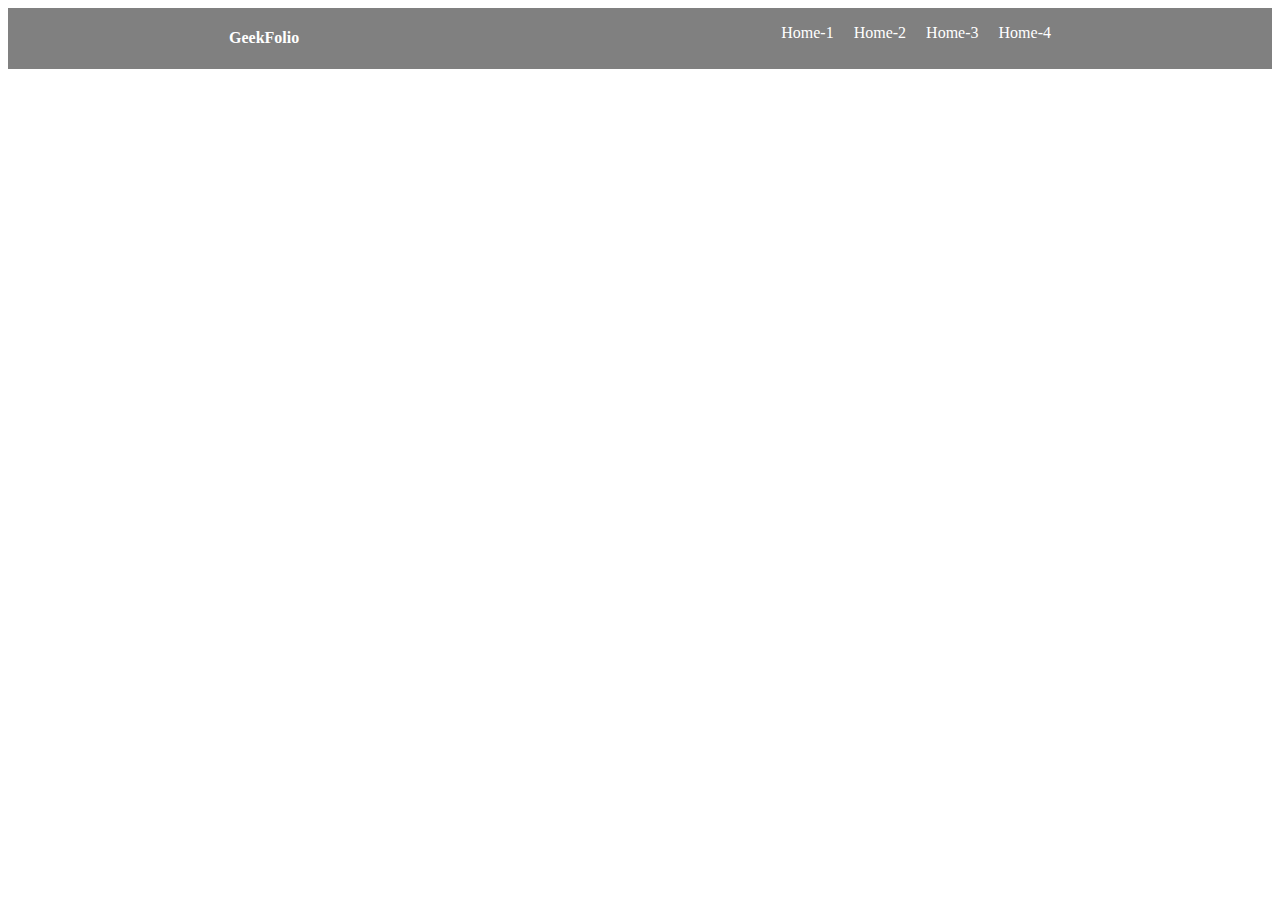
==== index.html @ 0c9057bc "navigation added" ====
<!DOCTYPE html>
<html lang="en">
<head>
    <meta charset="UTF-8">
    <meta name="viewport" content="width=, initial-scale=1.0">
    <title>Document</title>
    <link rel="stylesheet" href="styles.css">
</head>

<body>
    <header>
        <nav id="navigation">
            <div id="navigation-container">
                <div>
                   <h4>GeekFolio</h4>
                </div>

                <div>
                   <ul  class="no-bullets">
                        <div class="home-list-container">
                           <div class="">
                             <li>Home-1</li>
                           </div>
                           <div class="">
                             <li>Home-2</li>
                           </div>
                           <div class="">
                             <li>Home-3</li>
                           </div>
                           <div class="">
                             <li>Home-4</li>
                           </div>
                        </div>
                   </ul>
                </div>
            </div>
        </nav>


    </header>
    
</body>

</html>
---- styles.css ----
*{
    color: white;
}

#navigation{
    background-color: gray;
}

#navigation-container{
    display: flex;
    justify-content: space-around;
}

.home-list-container{
    display: flex;
    gap: 20px;
}

.no-bullets {
    list-style-type: none;
  }
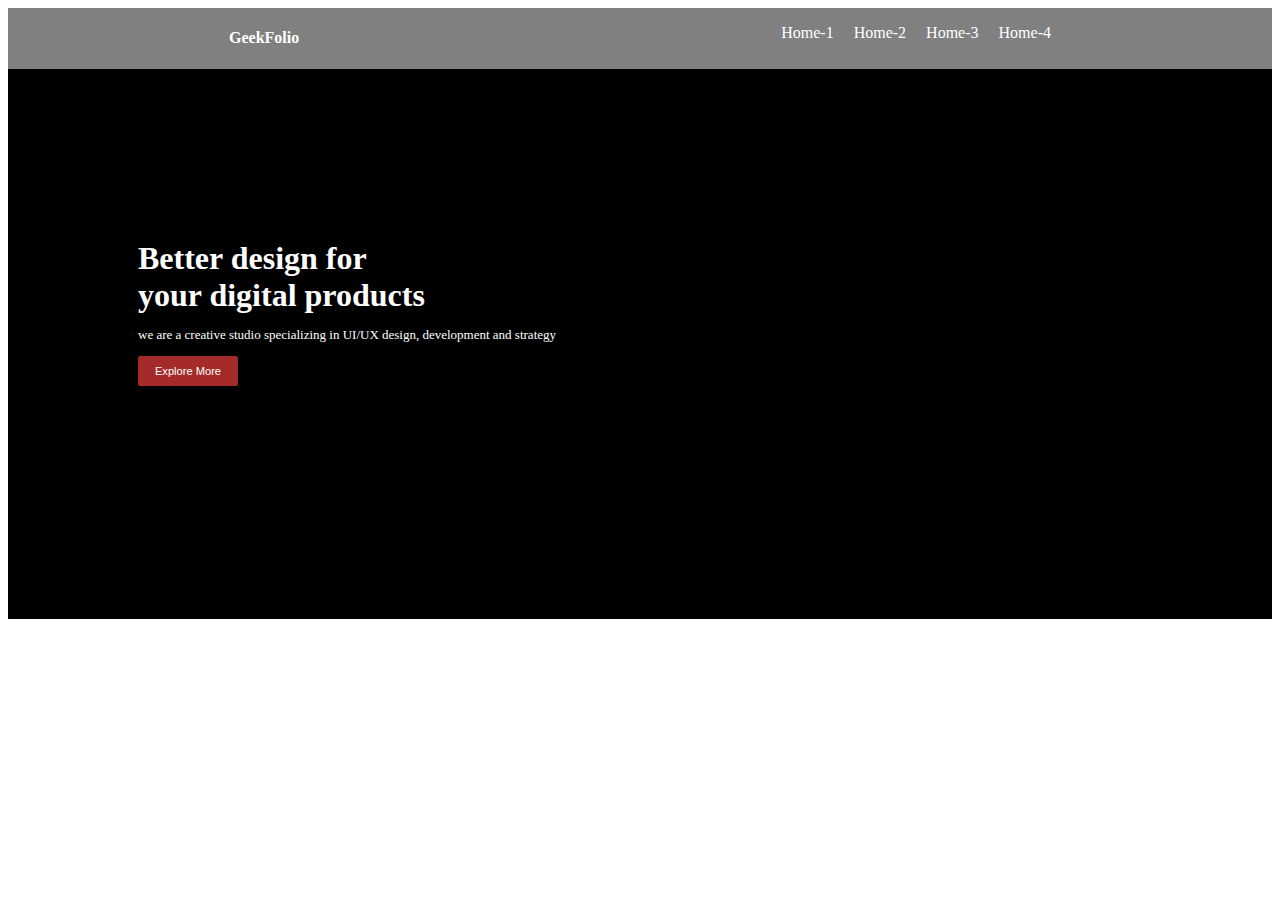
==== commit 3b57b483: "banner text added" ====
--- a/index.html
+++ b/index.html
@@ -9,6 +9,8 @@
 
 <body>
     <header>
+
+      <!-- this is a navbar section -->
         <nav id="navigation">
             <div id="navigation-container">
                 <div>
@@ -18,17 +20,17 @@
                 <div>
                    <ul  class="no-bullets">
                         <div class="home-list-container">
-                           <div class="">
-                             <li>Home-1</li>
+                           <div>
+                             <li  class="list-item">Home-1</li>
                            </div>
-                           <div class="">
-                             <li>Home-2</li>
+                           <div>
+                             <li  class="list-item">Home-2</li>
                            </div>
-                           <div class="">
-                             <li>Home-3</li>
+                           <div>
+                             <li  class="list-item">Home-3</li>
                            </div>
-                           <div class="">
-                             <li>Home-4</li>
+                           <div>
+                             <li  class="list-item">Home-4</li>
                            </div>
                         </div>
                    </ul>
@@ -36,6 +38,19 @@
             </div>
         </nav>
 
+      <!-- this is a banner section -->
+        <div class="banner-container">
+            <div class="text-container">
+               <h1 class="first-part">Better design for</h1>
+               <h1 class="Second-part">your digital products</h1>
+               <p class="small-text">we are a creative studio specializing in UI/UX design, development and strategy</p>
+               <button class="banner-button"><span class="button-text">Explore More</span></button>
+            </div>
+
+            <div>
+
+            </div>
+        </div>
 
     </header>
     
--- a/styles.css
+++ b/styles.css
@@ -21,4 +21,48 @@
 .no-bullets {
     list-style-type: none;
   }
-  +
+  .home-list-container{
+    cursor: pointer;
+  }
+  .list-item:hover{
+    color: black;
+  }
+
+  .banner-container{
+    display: flex;
+    background-color: black;
+    height: 550px;
+  }
+
+  .text-container{
+    align-items: center;
+    margin-left: 130px;
+    margin-top: 150px;
+  }
+
+  .first-part{
+    margin-bottom: 0px;
+  }
+  
+  .Second-part{
+    margin-top: 0px;
+    margin-bottom: 0px;
+  }
+
+  .small-text{
+    margin-top: 13px;
+    font-size: small;
+  }
+
+  .banner-button{
+    background-color: brown;
+    height: 30px;
+    width: 100px;
+    border: none;
+    border-radius: 2px;
+  }
+
+  .button-text{
+    font-size: smaller;
+  }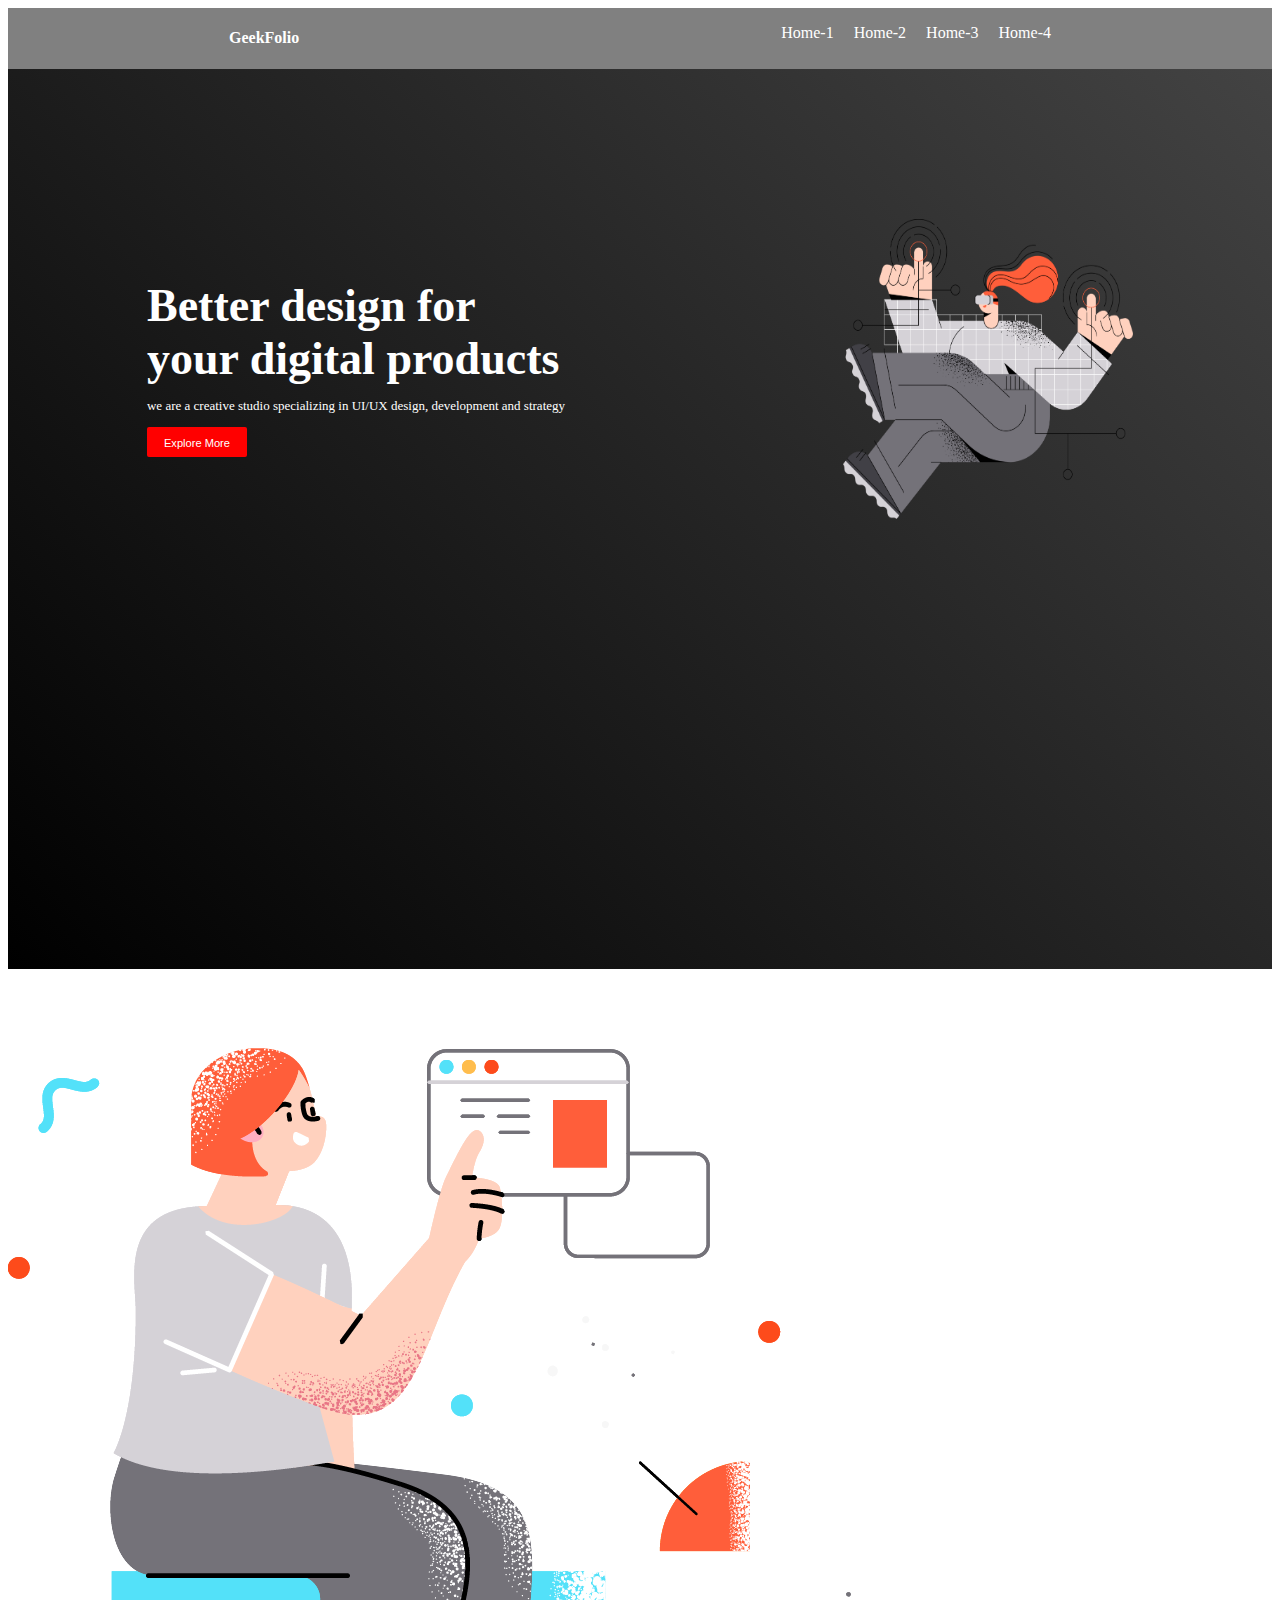
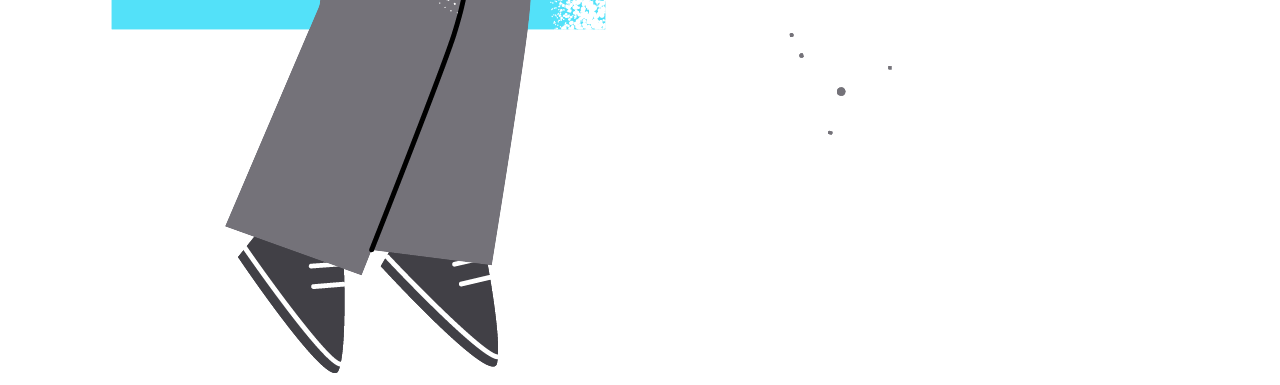
==== commit 2844d23e: "about section started" ====
--- a/index.html
+++ b/index.html
@@ -48,12 +48,32 @@
             </div>
 
             <div>
-
+                <img src="banner-img.png" alt="" class="banner-img">
             </div>
         </div>
 
     </header>
+
+    <main>
+        <div class="about-container">
+          <h1 class="about-header">About Us</h1>
+
+          <div class="about">
+              <div>
+                 <img src="about-img.png" alt="">
+              </div>
+
+              <div>
+
+              </div>
+          </div>
+
+        </div>
+    </main>
     
+    <footer>
+
+    </footer>
 </body>
 
 </html>--- a/styles.css
+++ b/styles.css
@@ -31,23 +31,26 @@
 
   .banner-container{
     display: flex;
-    background-color: black;
-    height: 550px;
+    justify-content: space-around;
+    background: linear-gradient(45deg, black, rgb(67, 67, 67));
+    height: 100vh;
   }
 
   .text-container{
     align-items: center;
-    margin-left: 130px;
-    margin-top: 150px;
+    margin-left: 0px;
+    margin-top: 180px;
   }
 
   .first-part{
     margin-bottom: 0px;
+    font-size: 46px;
   }
   
   .Second-part{
     margin-top: 0px;
     margin-bottom: 0px;
+    font-size: 46px;
   }
 
   .small-text{
@@ -56,13 +59,38 @@
   }
 
   .banner-button{
-    background-color: brown;
+    background-color: red;
     height: 30px;
     width: 100px;
     border: none;
     border-radius: 2px;
   }
 
+  .banner-button:hover{
+    cursor: pointer;
+    background-color: brown;
+  }
+
   .button-text{
     font-size: smaller;
+  }
+
+  .banner-img{
+    height: 300px;
+    width: 290px;
+    margin-top: 150px;
+  }
+
+  /* this is main section */
+  .about-container{
+    color: black;
+    background-color: white;
+  }
+
+  .about-header{
+    text-align: center;
+  }
+
+  .about{
+    display: flex;
   }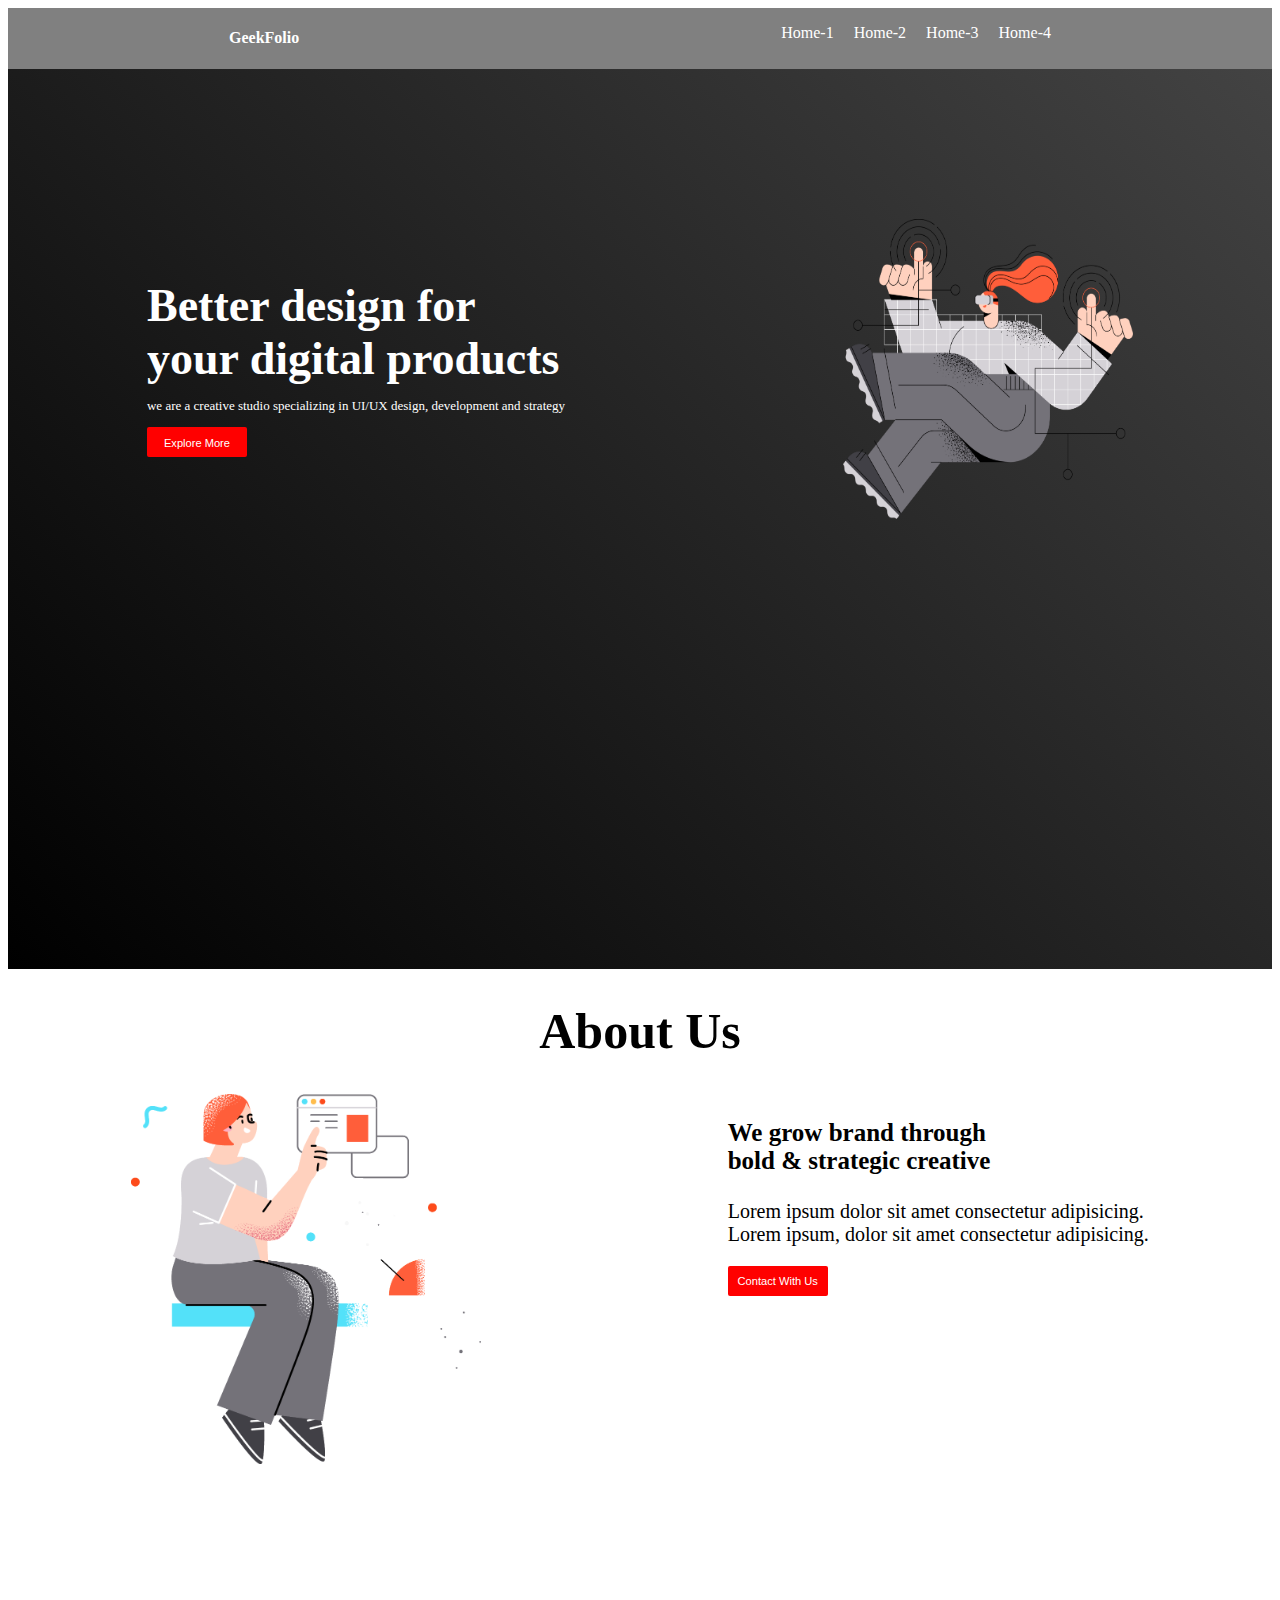
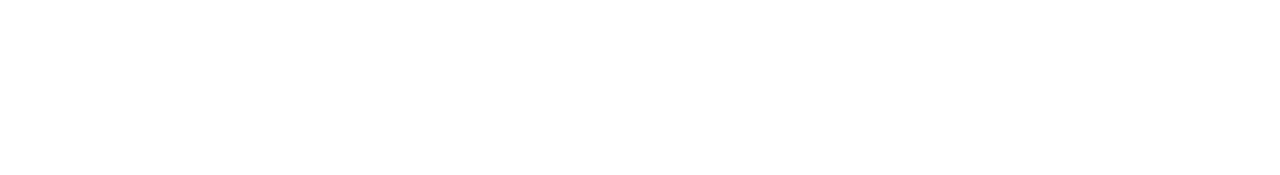
==== commit edebc9e4: "about us uploaded" ====
--- a/index.html
+++ b/index.html
@@ -55,20 +55,23 @@
     </header>
 
     <main>
-        <div class="about-container">
-          <h1 class="about-header">About Us</h1>
+        <section id="about-container">
+          <h1 class="section-header">About Us</h1>
 
           <div class="about">
               <div>
-                 <img src="about-img.png" alt="">
+                 <img src="about-img.png" class="about-img">
               </div>
 
-              <div>
-
+              <div class="about-text">
+                 <h3 class="about-header">We grow brand through <br> bold & strategic creative</h3>
+                 <p class="about-description">Lorem ipsum dolor sit amet consectetur adipisicing.
+                 <br> Lorem ipsum, dolor sit amet consectetur adipisicing.</p>
+                 <button class="banner-button"><span class="button-text">Contact With Us</span></button>
               </div>
           </div>
 
-        </div>
+        </section>
     </main>
     
     <footer>
--- a/styles.css
+++ b/styles.css
@@ -82,15 +82,32 @@
   }
 
   /* this is main section */
-  .about-container{
-    color: black;
-    background-color: white;
+  #about-container{
+    height: 85vh;
   }
 
-  .about-header{
+  .section-header{
     text-align: center;
+    color: black;
+    font-size: 50px;
   }
 
   .about{
     display: flex;
+    justify-content: space-around;
+  }
+
+  .about-img{
+    height: 370px;
+    width: 350px;
+  }
+
+  .about-header{
+    color: black;
+    font-size: 25px;
+  }
+
+  .about-description{
+    color: black;
+    font-size: 20px;
   }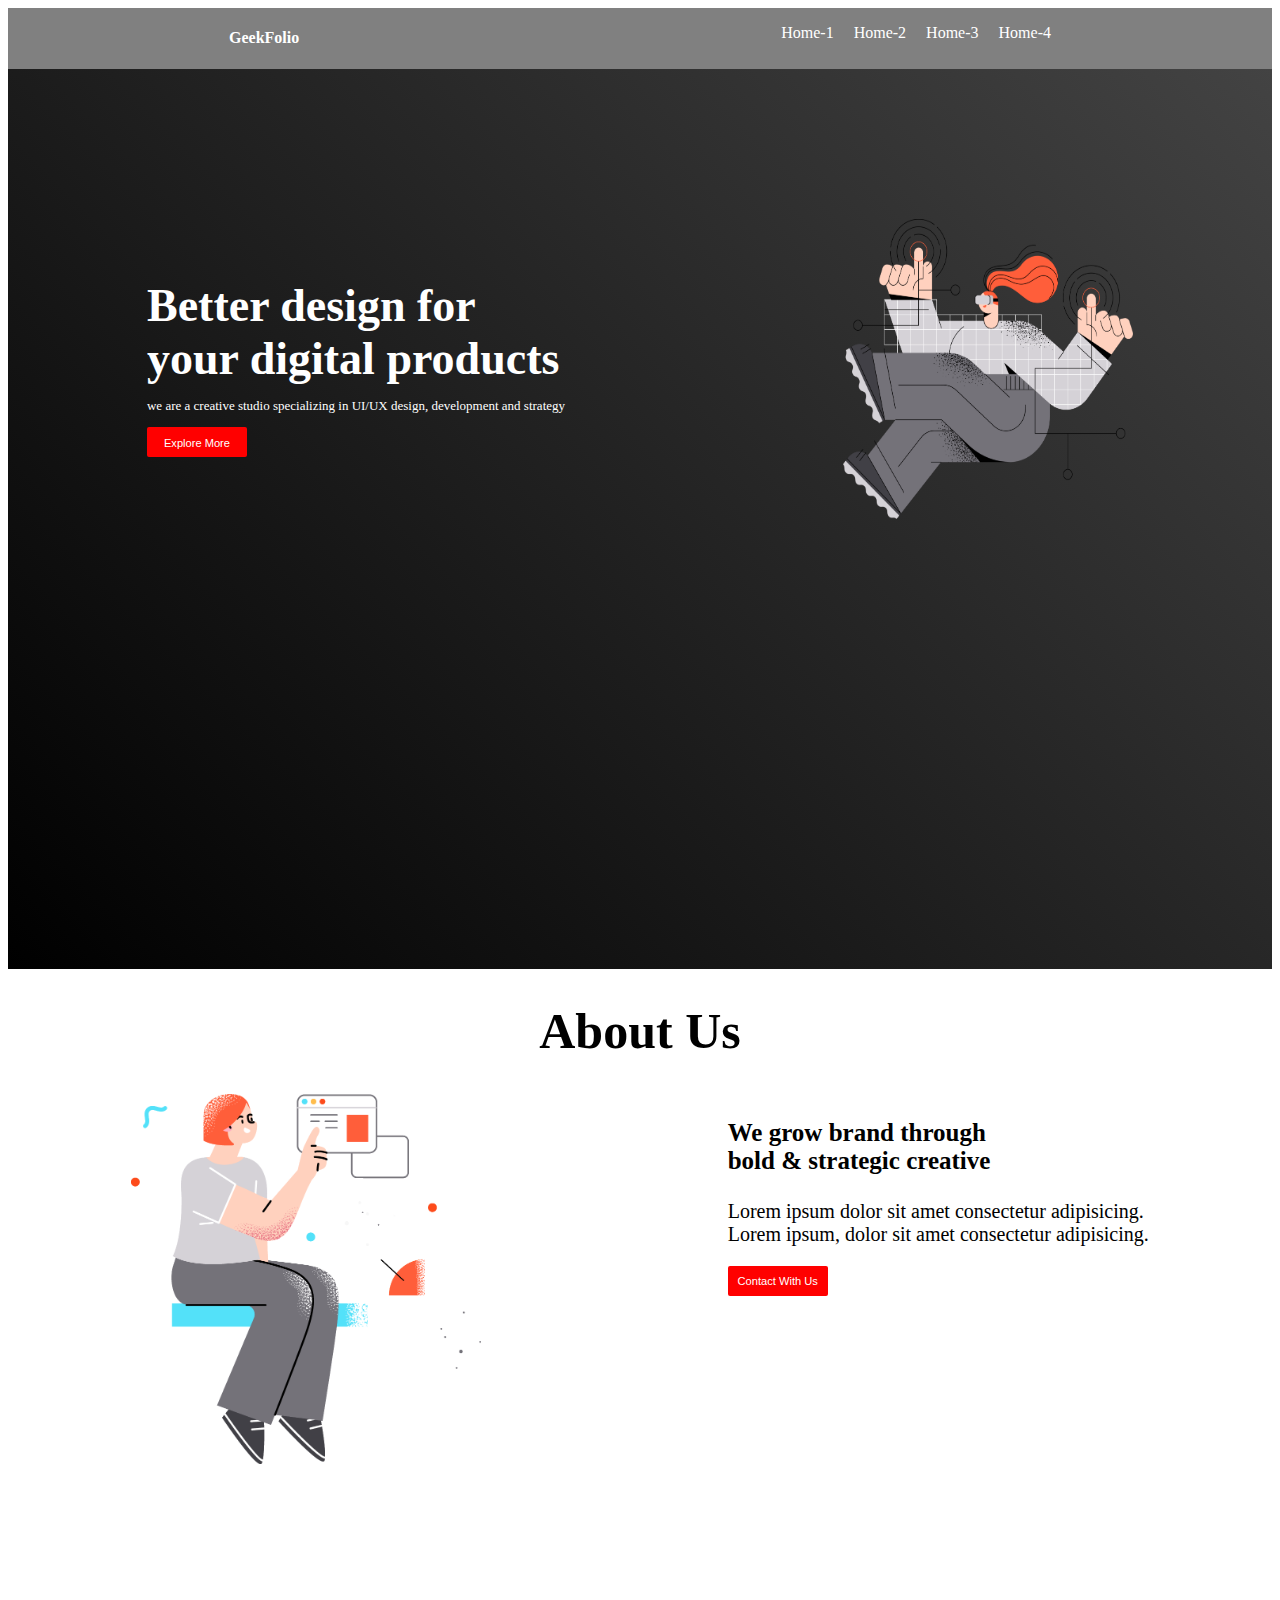
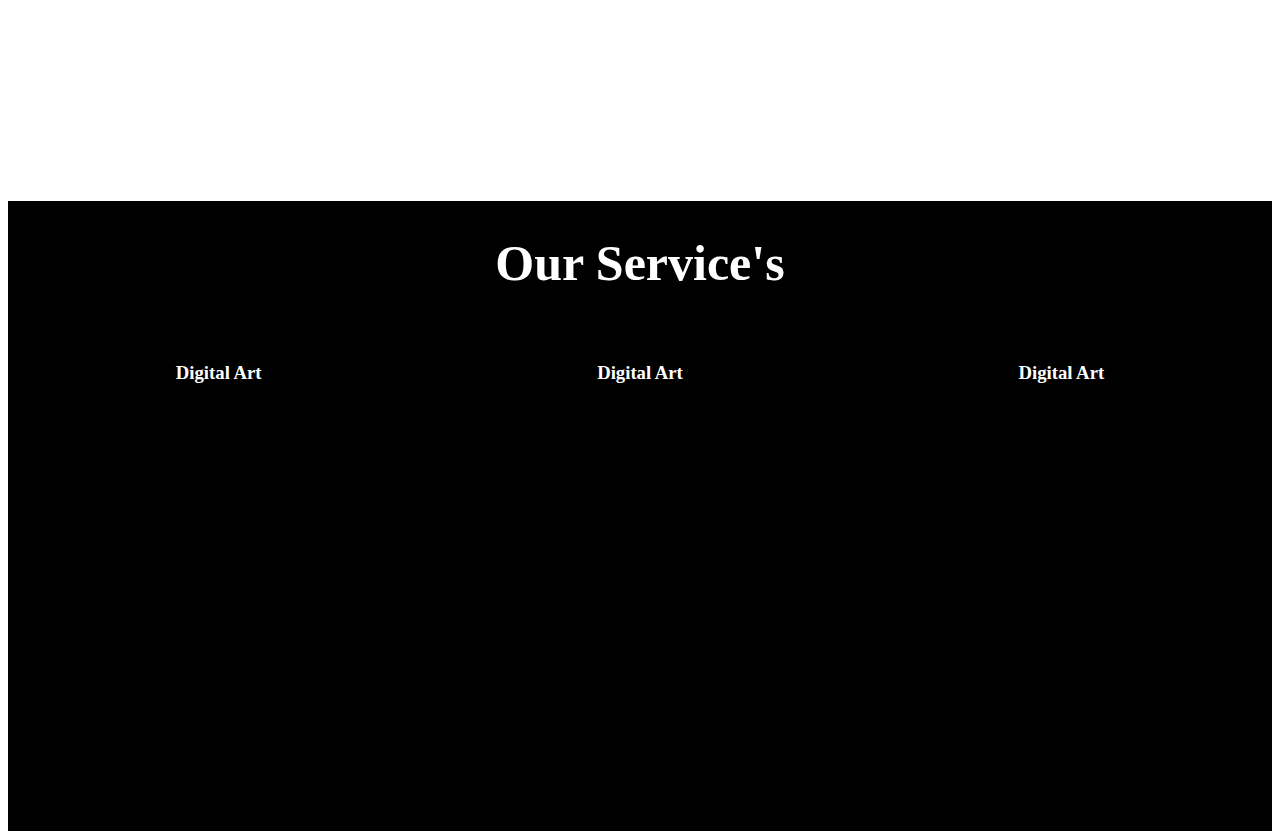
==== commit bb83dd95: "image files added" ====
--- a/index.html
+++ b/index.html
@@ -72,6 +72,26 @@
           </div>
 
         </section>
+
+        <section class="service-container">
+           <h1 class="service-header">Our Service's</h1>
+          <div class="service">
+            <div class="service-box">
+                  <img src="" alt="">
+                  <h3 class="service-title">Digital Art</h3>
+            </div>
+
+            <div class="service-box"> 
+                  <img src="" alt="">
+                  <h3 class="service-title">Digital Art</h3>
+            </div>
+
+            <div class="service-box">
+                  <img src="" alt="">
+                  <h3 class="service-title">Digital Art</h3>
+            </div>
+          </div> 
+        </section>
     </main>
     
     <footer>
--- a/styles.css
+++ b/styles.css
@@ -110,4 +110,30 @@
   .about-description{
     color: black;
     font-size: 20px;
+  }
+
+  .service-container{
+    background-color: black;
+    height: 70vh;
+  }
+
+  .service-header{
+    text-align: center;
+    color: white;
+    font-size: 50px;
+    padding-top: 33px;
+  }
+
+  .service{
+    color: white;
+    display: flex;
+    justify-content: space-around;
+  }
+
+  .service-title{
+    text-align: center;
+  }
+
+  .service-box{
+
   }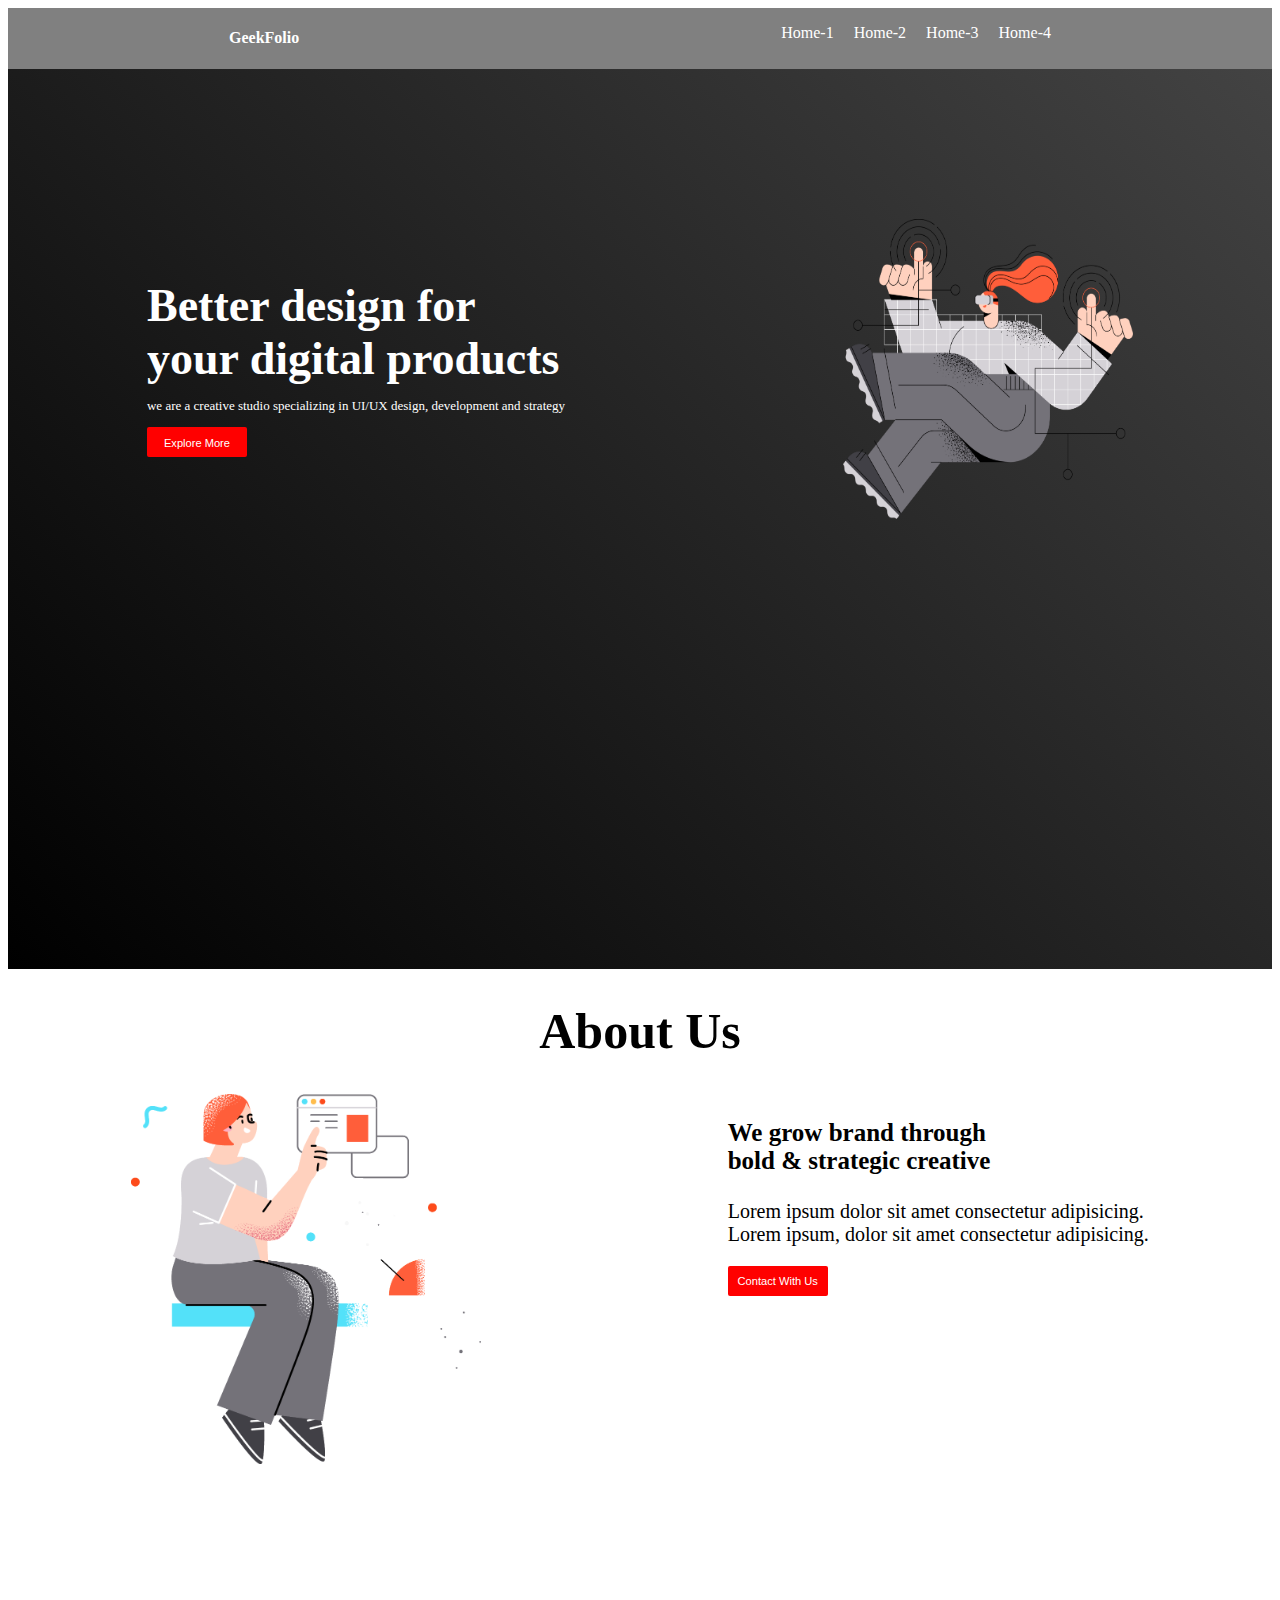
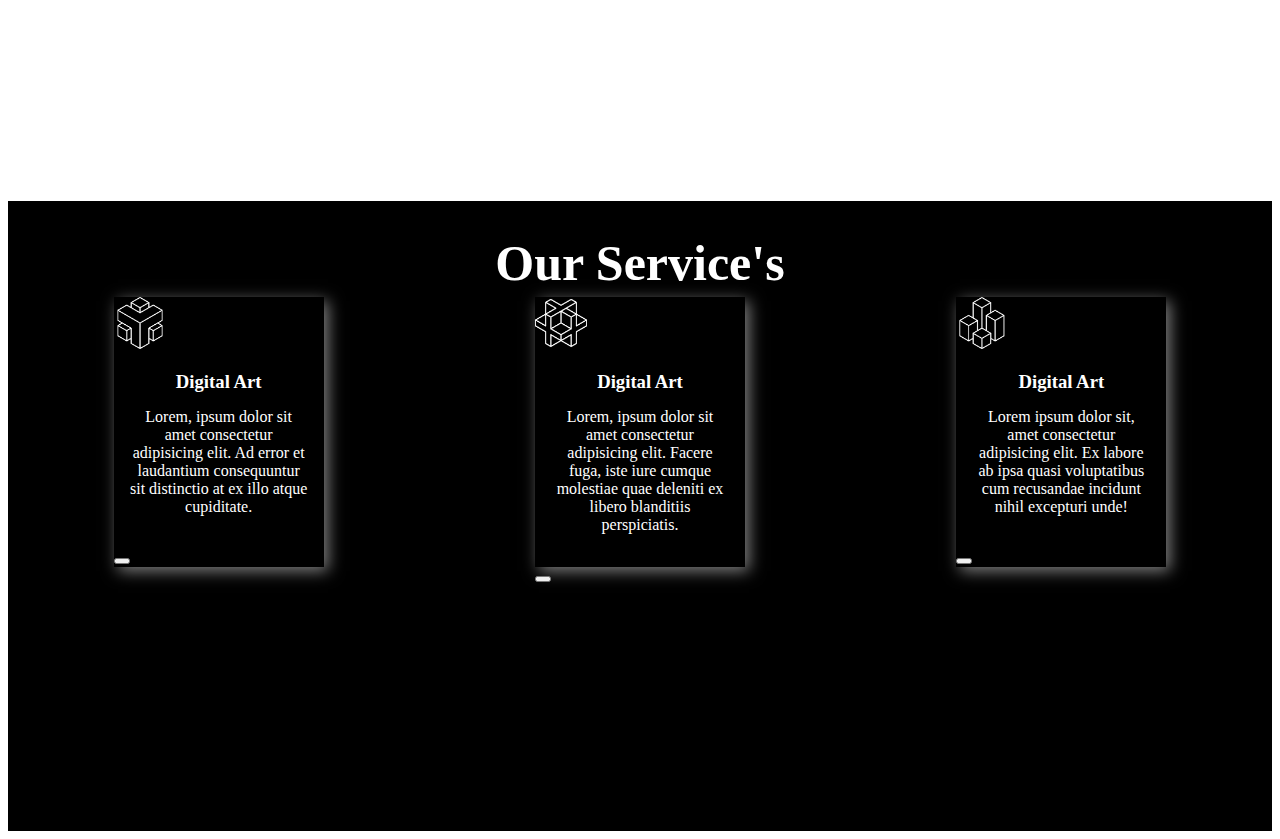
==== commit 1094fb82: "service box and description added" ====
--- a/index.html
+++ b/index.html
@@ -77,18 +77,24 @@
            <h1 class="service-header">Our Service's</h1>
           <div class="service">
             <div class="service-box">
-                  <img src="" alt="">
+                  <img src="icon-1.png" alt="" class="service-icons">
                   <h3 class="service-title">Digital Art</h3>
+                  <p class="service-description">Lorem, ipsum dolor sit amet consectetur adipisicing elit. Ad error et laudantium consequuntur sit distinctio at ex illo atque cupiditate.</p>
+                  <button></button>
             </div>
 
             <div class="service-box"> 
-                  <img src="" alt="">
+                  <img src="icon-2.png" alt="" class="service-icons">
                   <h3 class="service-title">Digital Art</h3>
+                  <p class="service-description">Lorem, ipsum dolor sit amet consectetur adipisicing elit. Facere fuga, iste iure cumque molestiae quae deleniti ex libero blanditiis perspiciatis.</p>
+                  <button></button>
             </div>
 
             <div class="service-box">
-                  <img src="" alt="">
+                  <img src="icon-3.png" alt="" class="service-icons">
                   <h3 class="service-title">Digital Art</h3>
+                  <p class="service-description">Lorem ipsum dolor sit, amet consectetur adipisicing elit. Ex labore ab ipsa quasi voluptatibus cum recusandae incidunt nihil excepturi unde!</p>
+                  <button></button>
             </div>
           </div> 
         </section>
--- a/styles.css
+++ b/styles.css
@@ -122,6 +122,7 @@
     color: white;
     font-size: 50px;
     padding-top: 33px;
+    margin-bottom: 5px;
   }
 
   .service{
@@ -132,8 +133,23 @@
 
   .service-title{
     text-align: center;
+    margin-bottom: 0px;
   }
 
   .service-box{
+    height: 270px;
+    width: 210px;
+    box-shadow: 4px 4px 15px  gray;
+  }
 
+  .service-icons{
+    height: 52px;
+    width: 52px;
+    justify-content: center;
+  }
+
+  .service-description{
+    text-align: center;
+    padding: 15px;
+    margin-top: 0px;
   }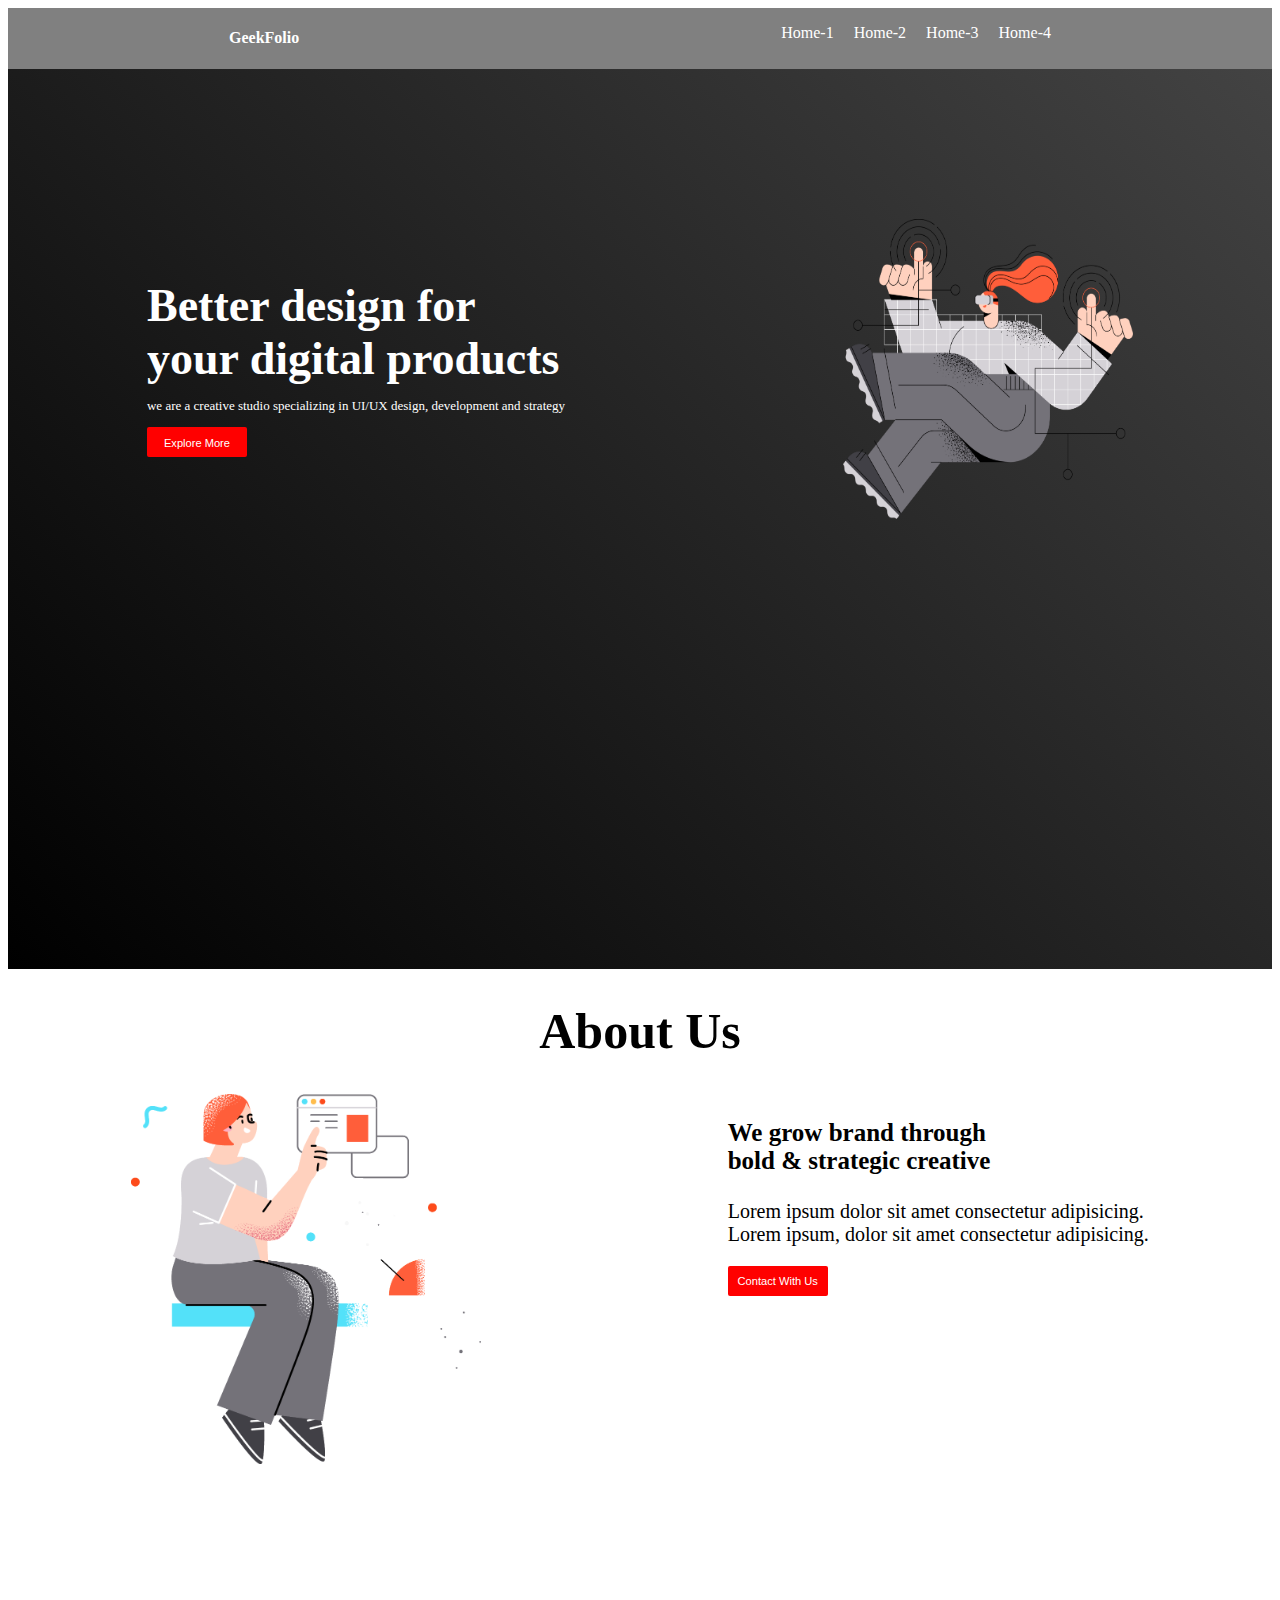
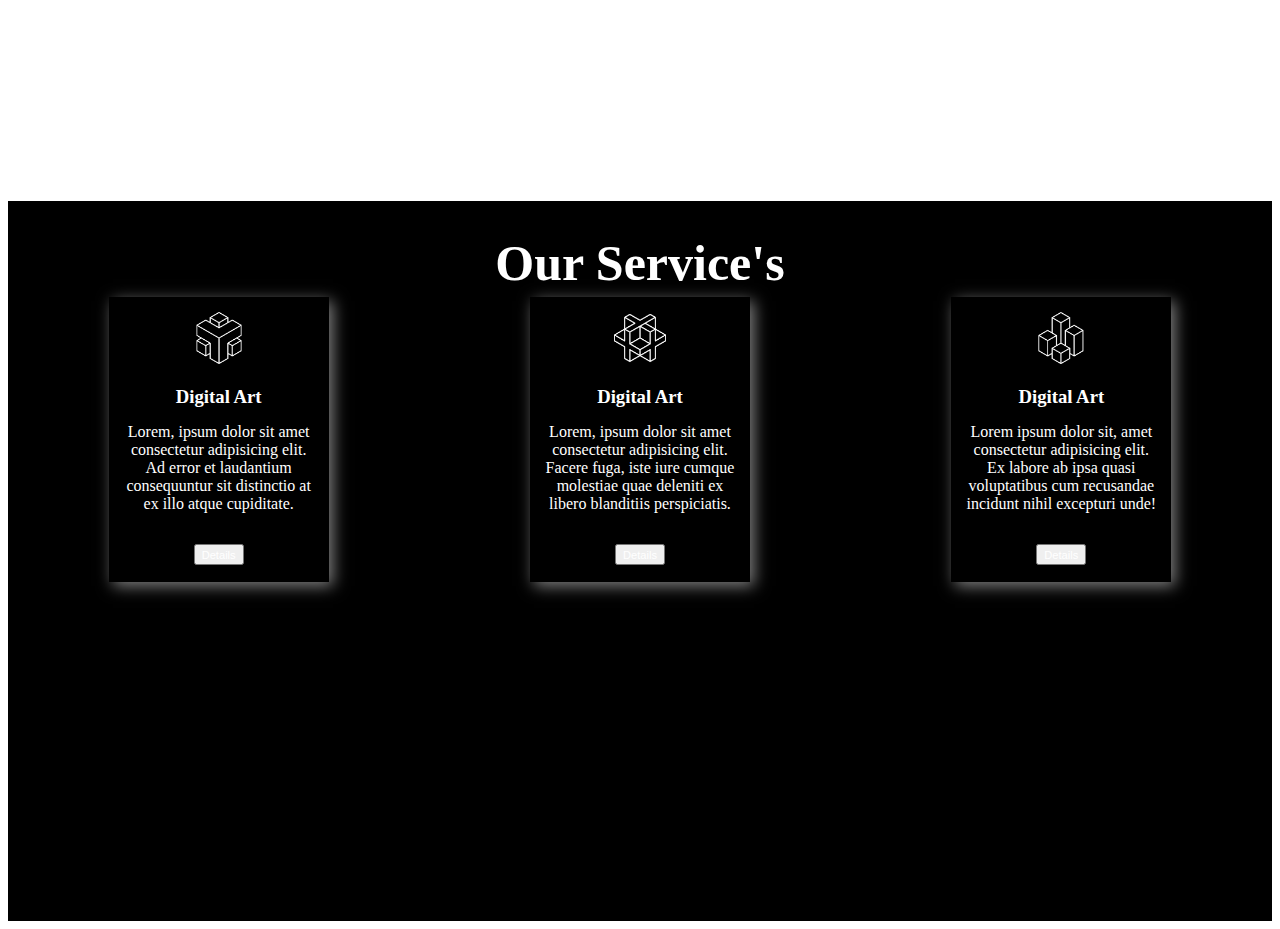
==== commit c4828fff: "button added" ====
--- a/index.html
+++ b/index.html
@@ -80,21 +80,21 @@
                   <img src="icon-1.png" alt="" class="service-icons">
                   <h3 class="service-title">Digital Art</h3>
                   <p class="service-description">Lorem, ipsum dolor sit amet consectetur adipisicing elit. Ad error et laudantium consequuntur sit distinctio at ex illo atque cupiditate.</p>
-                  <button></button>
+                  <button class="service-button"><span class="button-text">Details</span></button>
             </div>
 
             <div class="service-box"> 
                   <img src="icon-2.png" alt="" class="service-icons">
                   <h3 class="service-title">Digital Art</h3>
                   <p class="service-description">Lorem, ipsum dolor sit amet consectetur adipisicing elit. Facere fuga, iste iure cumque molestiae quae deleniti ex libero blanditiis perspiciatis.</p>
-                  <button></button>
+                  <button class="service-button"><span class="button-text">Details</span></button>
             </div>
 
             <div class="service-box">
                   <img src="icon-3.png" alt="" class="service-icons">
                   <h3 class="service-title">Digital Art</h3>
                   <p class="service-description">Lorem ipsum dolor sit, amet consectetur adipisicing elit. Ex labore ab ipsa quasi voluptatibus cum recusandae incidunt nihil excepturi unde!</p>
-                  <button></button>
+                  <button class="service-button"><span class="button-text">Details</span></button>
             </div>
           </div> 
         </section>
--- a/styles.css
+++ b/styles.css
@@ -114,7 +114,7 @@
 
   .service-container{
     background-color: black;
-    height: 70vh;
+    height: 80vh;
   }
 
   .service-header{
@@ -138,8 +138,10 @@
 
   .service-box{
     height: 270px;
-    width: 210px;
+    width: 220px;
     box-shadow: 4px 4px 15px  gray;
+    text-align: center;
+    padding-top: 15px;
   }
 
   .service-icons{
@@ -152,4 +154,8 @@
     text-align: center;
     padding: 15px;
     margin-top: 0px;
+  }
+
+  .service-button{
+
   }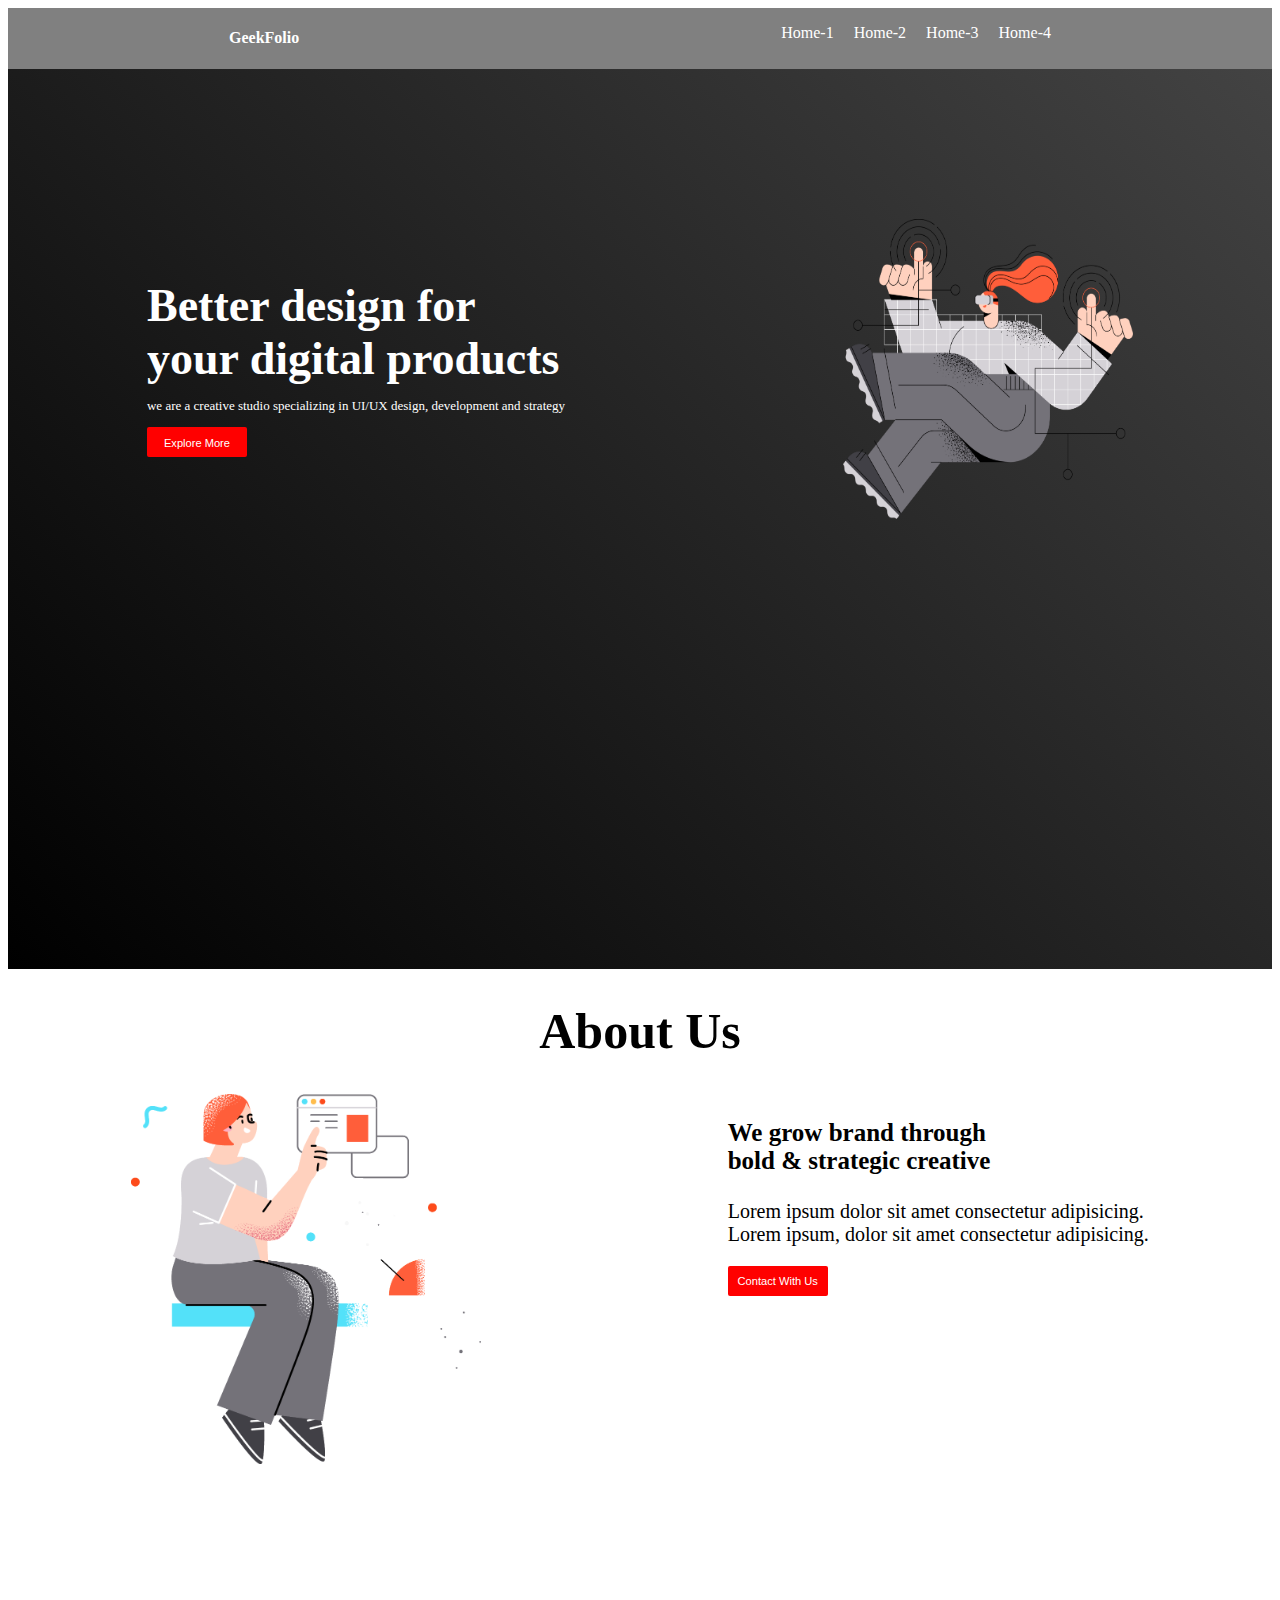
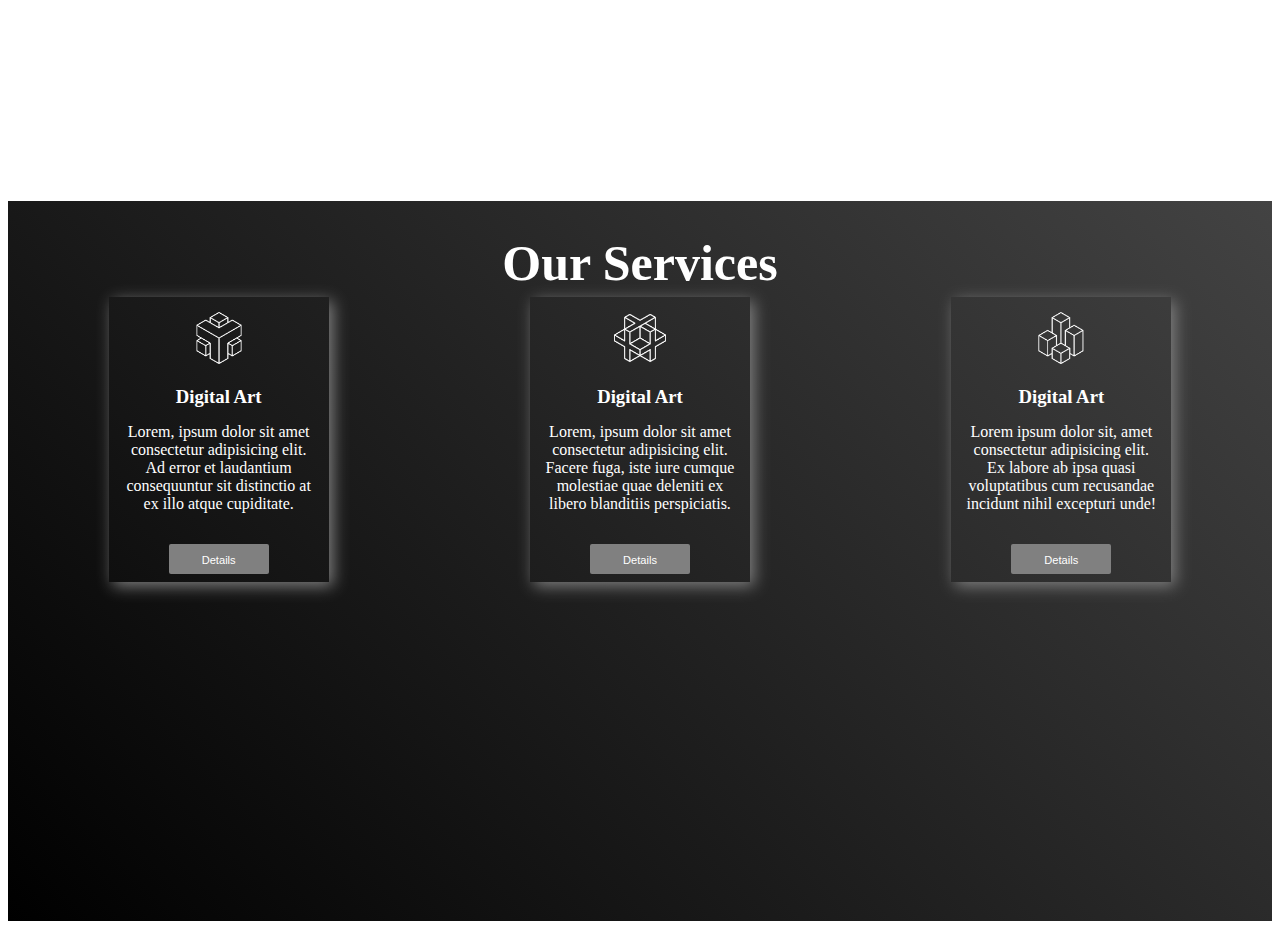
==== commit 31b99392: "our services uploaded" ====
--- a/index.html
+++ b/index.html
@@ -74,7 +74,7 @@
         </section>
 
         <section class="service-container">
-           <h1 class="service-header">Our Service's</h1>
+           <h1 class="service-header">Our Services</h1>
           <div class="service">
             <div class="service-box">
                   <img src="icon-1.png" alt="" class="service-icons">
--- a/styles.css
+++ b/styles.css
@@ -113,7 +113,7 @@
   }
 
   .service-container{
-    background-color: black;
+    background: linear-gradient(45deg, black, rgb(67, 67, 67));
     height: 80vh;
   }
 
@@ -157,5 +157,14 @@
   }
 
   .service-button{
+    background-color:gray;
+    height: 30px;
+    width: 100px;
+    border: none;
+    border-radius: 2px;  
+    cursor: pointer;
+  }
 
+  .service-button:hover{
+    background-color: rgb(78, 77, 77);
   }